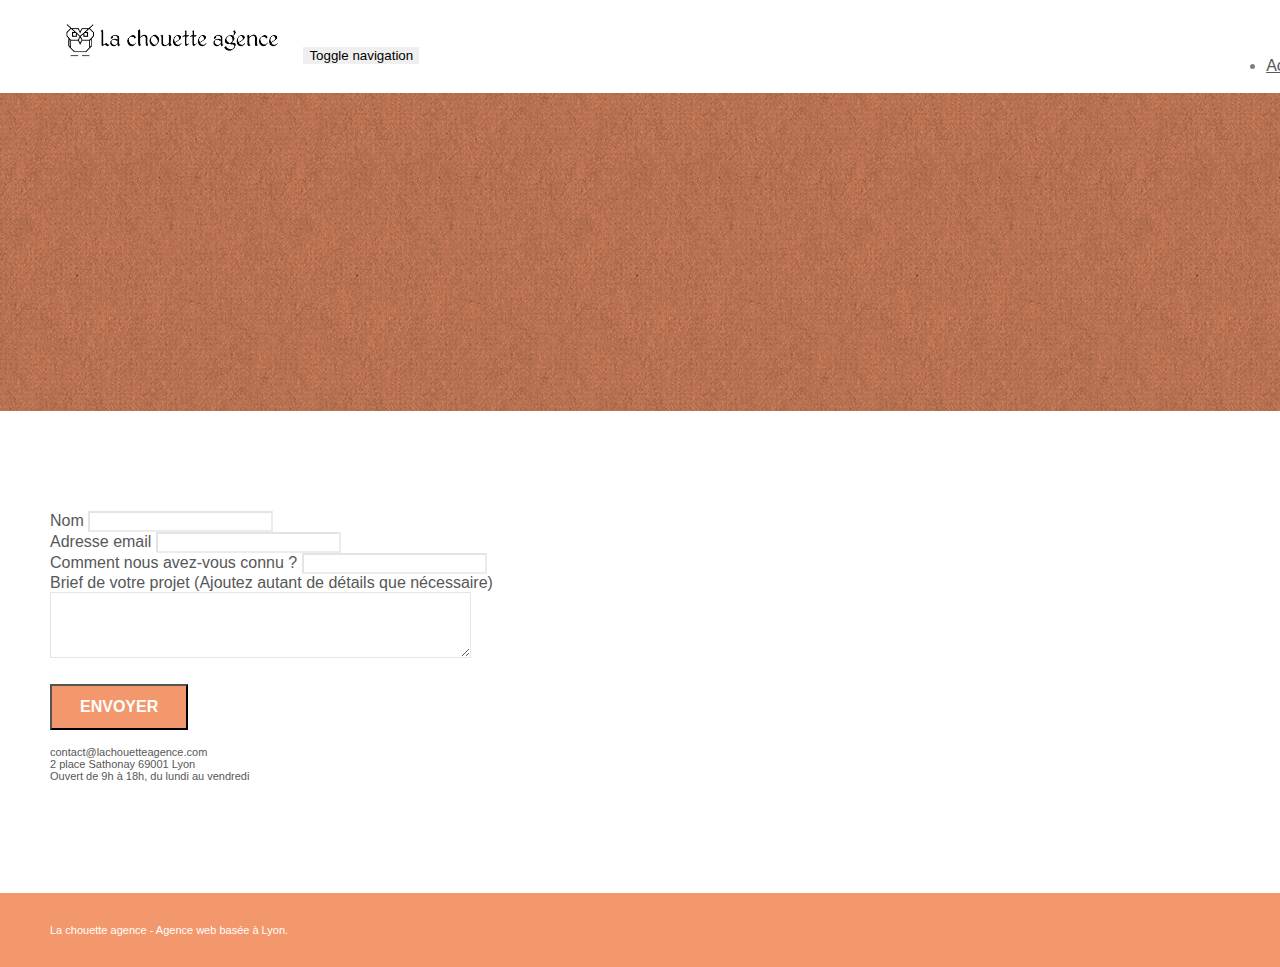
==== page2.html @ cf44f389 "first" ====
<!doctype html>
<html lang="Default">
<head>
    <meta charset="utf-8">
    <meta name="keywords" content="">
    <meta name="description" content="">
    <meta name="viewport" content="width=device-width, initial-scale=1.0, viewport-fit=cover">
    <link rel="shortcut icon" type="image/png" href="favicon.jpg">
    
	<link rel="stylesheet" type="text/css" href="./css/bootstrap.min.css">
	<link rel="stylesheet" type="text/css" href="style.css">
	<link rel="stylesheet" type="text/css" href="./css/font-awesome.min.css">
	<link rel="stylesheet" type="text/css" href="./css/et-line.min.css">
	
    
	<script src="./js/jquery-2.1.0.min.js"></script>
	<script src="./js/bootstrap.min.js"></script>
	<script src="./js/blocs.min.js"></script>
	<script src="./js/jqBootstrapValidation.js"></script>
	<script src="./js/formHandler.js"></script>
    <title>page2</title>

    
<!-- Analytics -->
 
<!-- Analytics END -->
    
</head>
<body>
<!-- Principal conteneur -->
<div class="page-container">
    
<!-- bloc-0 -->
<div class="bloc bgc-white l-bloc " id="bloc-0">
	<div class="container bloc-sm">
		<nav class="navbar row">
			<div class="navbar-header">
				<a class="navbar-brand" href="index.html"><img src="img/la-chouette-agence.png" alt="atlanta web design logo" height="40" /></a>
				<button id="nav-toggle" type="button" class="ui-navbar-toggle navbar-toggle" data-toggle="collapse" data-target=".navbar-1">
					<span class="sr-only">Toggle navigation</span><span class="icon-bar"></span><span class="icon-bar"></span><span class="icon-bar"></span>
				</button>
			</div>
			<div class="collapse navbar-collapse navbar-1 special-dropdown-nav">
				<ul class="site-navigation nav navbar-nav">
					<li>
						<a href="index.html">Accueil</a>
					</li>
					<li>
					</li>
					<li>
						<a href="page2.html">page2 &gt;</a>
					</li>
				</ul>
			</div>
		</nav>
	</div>
</div>
<!-- bloc-0 END -->

<!-- bloc-6 -->
<div class="bloc bg-dots-bg bg-repeat bgc-atomic-tangerine d-bloc bloc-bg-texture texture-paper" id="bloc-6">
	<div class="container bloc-lg">
		<div class="row">
			<div class="col-sm-12">
				<h1 class="text-center hero-bloc-text tc-white">
					Parlons web design !
				</h1>
				<p class="text-center mg-lg tc-white tight-width-whitespace">
					Nous sommes ravis que vous souhaitiez collaborer avec notre agence.<br>
					Parlez-nous de votre projet en complétant le formulaire ci-dessous.
				</p>
			</div>
		</div>
	</div>
</div>
<!-- bloc-6 END -->

<!-- bloc-7 -->
<div class="bloc bgc-white l-bloc" id="bloc-7">
	<div class="container bloc-lg">
		<div class="row">
			<div class="col-sm-6">
				<form id="form_1" novalidate success-msg="Your message has been sent." fail-msg="Sorry it seems that our mail server is not responding, Sorry for the inconvenience!">
					<div class="form-group">
						<label>
							Nom
						</label>
						<input id="name" class="form-control" required />
					</div>
					<div class="form-group">
						<label>
							Adresse email
						</label>
						<input id="email" class="form-control" type="email" required />
					</div>
					<div class="form-group">
						<label>
							Comment nous avez-vous connu ?
						</label>
						<input class="form-control" type="email" required id="input_504" />
					</div>
					<div class="form-group">
						<label>
							Brief de votre projet (Ajoutez autant de détails que nécessaire)<br>
						</label><textarea id="message" class="form-control" rows="4" cols="50" required></textarea>
					</div> 
					<button class="bloc-button btn btn-lg btn-block cta-hero btn-atomic-tangerine" type="submit">
						Envoyer
					</button>
				</form>
			</div>
			<div class="col-sm-6">
				<p>
					contact@lachouetteagence.com<br>2 place Sathonay 69001 Lyon<br>Ouvert de 9h à 18h, du lundi au vendredi<br>
				</p>
			</div>
		</div>
	</div>
</div>
<!-- bloc-7 END -->

<!-- ScrollToTop Button -->
<a class="bloc-button btn btn-d scrollToTop" onclick="scrollToTarget('1')"><span class="fa fa-chevron-up"></span></a>
<!-- ScrollToTop Button END-->


<!-- Footer - bloc-8 -->
<div class="bloc bgc-atomic-tangerine d-bloc" id="bloc-8">
	<div class="container bloc-sm">
		<div class="row">
			<div class="col-sm-12">
				<p class="text-center white">
					La chouette agence - Agence web basée à Lyon.<br>
				</p>
				<div class="row row-no-gutters social">
					<div class="col-sm-3">
						<div class="text-center">
							<a class="social" href="index.html"><span class="fa fa-twitter icon-md"></span></a>
						</div>
					</div>
					<div class="col-sm-3">
						<div class="text-center">
							<a class="social" href="index.html"><span class="fa fa-facebook icon-md"></span></a>
						</div>
					</div>
					<div class="col-sm-3">
						<div class="text-center">
							<a class="social" href="index.html"><span class="fa fa-dribbble icon-md"></span></a>
						</div>
					</div>
					<div class="col-sm-3">
						<div class="text-center">
							<a class="social" href="index.html"><span class="fa fa-instagram icon-md"></span></a>
						</div>
					</div>
				</div>
			</div>
		</div>
	</div>
</div>
<!-- Footer - bloc-8 END -->

</div>
<!-- Principal conteneur END -->
    

</body>
</html>
---- style.css ----
body {
    margin: 0;
    padding: 0;
    background: #FFF;
    overflow-x: hidden;
    -webkit-font-smoothing: antialiased;
    -moz-osx-font-smoothing: grayscale;
}

a,
button {
    transition: all .3s ease-in-out;
    outline: none!important;
}

a:hover {
    text-decoration: none;
    cursor: pointer;
}

#page-loading-blocs-notifaction {
    position: fixed;
    top: 0;
    bottom: 0;
    width: 100%;
    z-index: 100000;
    background: #FFFFFF url("img/pageload-spinner.gif") no-repeat center center;
}

.bloc {
    width: 100%;
    clear: both;
    background: 50% 50% no-repeat;
    padding: 0 50px;
    -webkit-background-size: cover;
    -moz-background-size: cover;
    -o-background-size: cover;
    background-size: cover;
    position: relative;
}

.bloc .container {
    padding-left: 0;
    padding-right: 0;
}

.bloc-lg {
    padding: 100px 50px;
}

.bloc-md {
    padding: 50px;
}

.bloc-sm {
    padding: 20px 50px;
}

.bg-center,
.bg-l-edge,
.bg-r-edge,
.bg-t-edge,
.bg-b-edge,
.bg-tl-edge,
.bg-bl-edge,
.bg-tr-edge,
.bg-br-edge,
.bg-repeat {
    -webkit-background-size: auto!important;
    -moz-background-size: auto!important;
    -o-background-size: auto!important;
    background-size: auto!important;
}

.bg-repeat {
    background: repeat;
}

.bg-t-edge {
    background: top no-repeat;
}

.bloc-bg-texture::before {
    content: "";
    background-size: 2px 2px;
    position: absolute;
    top: 0;
    bottom: 0;
    left: 0;
    right: 0;
}

.texture-paper::before {
    background: url("img/texture-paper.png");
    background-size: 280px 280px;
}

.b-parallax {
    background-attachment: fixed;
}

.d-bloc {
    color: rgba(255, 255, 255, .7);
}

.d-bloc button:hover {
    color: rgba(255, 255, 255, .9);
}

.d-bloc .icon-round,
.d-bloc .icon-square,
.d-bloc .icon-rounded,
.d-bloc .icon-semi-rounded-a,
.d-bloc .icon-semi-rounded-b {
    border-color: rgba(255, 255, 255, .9);
}

.d-bloc .divider-h span {
    border-color: rgba(255, 255, 255, .2);
}

.d-bloc .a-btn,
.d-bloc .navbar a,
.d-bloc .navbar-brand,
.d-bloc a .icon-sm,
.d-bloc a .icon-md,
.d-bloc a .icon-lg,
.d-bloc a .icon-xl,
.d-bloc h1 a,
.d-bloc h2 a,
.d-bloc h3 a,
.d-bloc h4 a,
.d-bloc h5 a,
.d-bloc h6 a,
.d-bloc p a {
    color: rgba(255, 255, 255, .6);
}

.d-bloc .a-btn:hover,
.d-bloc .navbar a:hover,
.d-bloc .navbar-brand:hover,
.d-bloc a:hover .icon-sm,
.d-bloc a:hover .icon-md,
.d-bloc a:hover .icon-lg,
.d-bloc a:hover .icon-xl,
.d-bloc h1 a:hover,
.d-bloc h2 a:hover,
.d-bloc h3 a:hover,
.d-bloc h4 a:hover,
.d-bloc h5 a:hover,
.d-bloc h6 a:hover,
.d-bloc p a:hover {
    color: rgba(255, 255, 255, 1);
}

.d-bloc .navbar-toggle .icon-bar {
    background: rgba(255, 255, 255, 1);
}

.d-bloc .btn-wire,
.d-bloc .btn-wire:hover {
    color: rgba(255, 255, 255, 1);
    border-color: rgba(255, 255, 255, 1);
}

.d-bloc .panel {
    color: rgba(0, 0, 0, .5);
}

.d-bloc .panel button:hover {
    color: rgba(0, 0, 0, .7);
}

.d-bloc .panel icon {
    border-color: rgba(0, 0, 0, .7);
}

.d-bloc .panel .divider-h span {
    border-color: rgba(0, 0, 0, .1);
}

.d-bloc .panel .a-btn {
    color: rgba(0, 0, 0, .6);
}

.d-bloc .panel .a-btn:hover {
    color: rgba(0, 0, 0, 1);
}

.d-bloc .panel .btn-wire,
.d-bloc .panel .btn-wire:hover {
    color: rgba(0, 0, 0, .7);
    border-color: rgba(0, 0, 0, .3);
}

.d-bloc .panel,
.l-bloc {
    color: rgba(0, 0, 0, .5);
}

.d-bloc .panel button:hover,
.l-bloc button:hover {
    color: rgba(0, 0, 0, .7);
}

.l-bloc .icon-round,
.l-bloc .icon-square,
.l-bloc .icon-rounded,
.l-bloc .icon-semi-rounded-a,
.l-bloc .icon-semi-rounded-b {
    border-color: rgba(0, 0, 0, .7);
}

.d-bloc .panel .divider-h span,
.l-bloc .divider-h span {
    border-color: rgba(0, 0, 0, .1);
}

.d-bloc .panel .a-btn,
.l-bloc .a-btn,
.l-bloc .navbar a,
.l-bloc .navbar-brand,
.l-bloc a .icon-sm,
.l-bloc a .icon-md,
.l-bloc a .icon-lg,
.l-bloc a .icon-xl,
.l-bloc h1 a,
.l-bloc h2 a,
.l-bloc h3 a,
.l-bloc h4 a,
.l-bloc h5 a,
.l-bloc h6 a,
.l-bloc p a {
    color: rgba(0, 0, 0, .6);
}

.d-bloc .panel .a-btn:hover,
.l-bloc .a-btn:hover,
.l-bloc .navbar a:hover,
.l-bloc .navbar-brand:hover,
.l-bloc a:hover .icon-sm,
.l-bloc a:hover .icon-md,
.l-bloc a:hover .icon-lg,
.l-bloc a:hover .icon-xl,
.l-bloc h1 a:hover,
.l-bloc h2 a:hover,
.l-bloc h3 a:hover,
.l-bloc h4 a:hover,
.l-bloc h5 a:hover,
.l-bloc h6 a:hover,
.l-bloc p a:hover {
    color: rgba(0, 0, 0, 1);
}

.l-bloc .navbar-toggle .icon-bar {
    color: rgba(0, 0, 0, .6);
}

.d-bloc .panel .btn-wire,
.d-bloc .panel .btn-wire:hover,
.l-bloc .btn-wire,
.l-bloc .btn-wire:hover {
    color: rgba(0, 0, 0, .7);
    border-color: rgba(0, 0, 0, .3);
}

.voffset {
    margin-top: 30px;
}

.voffset-lg {
    margin-top: 80px;
}

.row-no-gutters {
    margin-right: 0;
    margin-left: 0;
}

.row.row-no-gutters > [class^="col-"],
.row.row-no-gutters > [class*=" col-"] {
    padding-right: 0;
    padding-left: 0;
}

#bloc-1-hero h1 {
    font-size: 32px;
}

.navbar {
    margin-bottom: 0;
    z-index: 1;
}

.navbar-brand {
    height: auto;
    padding: 3px 15px;
    font-size: 25px;
    font-weight: normal;
    font-weight: 600;
    line-height: 44px;
}

.navbar-brand img {
    max-height: 200px;
    margin: 0 5px 0 0;
    display: inline;
}

.navbar-brand img[src$=svg] {
    min-width: 100px;
}

.nav-center .navbar-brand img {
    margin: 0;
}

.navbar .nav {
    padding-top: 2px;
    margin-right: -16px;
    float: right;
    z-index: 1;
}

.nav > li {
    float: left;
    margin-top: 4px;
    font-size: 16px;
}

.navbar-nav .open .dropdown-menu > li > a {
    text-align: inherit;
}

.nav > li a:hover,
.nav > li a:focus {
    background: transparent;
}

.navbar-toggle {
    margin: 10px 10px 0 0;
    border: 0px;
}

.navbar-toggle:hover {
    background: transparent!important;
}

.navbar-toggle .icon-bar {
    background-color: rgba(0, 0, 0, .5);
    width: 26px;
}

.nav-invert .navbar .nav {
    float: left;
}

.nav-invert .navbar-header,
.nav-invert .navbar-brand {
    float: right;
    position: relative;
    z-index: 2;
}

@media (min-width: 768px) {
    .site-navigation {
        position: absolute;
        top: 50%;
        right: 20px;
        transform: translate(0, -50%);
        -webkit-transform: translateY(-50%);
    }
    .nav > li .dropdown-menu a,
    .nav > li .dropdown-menu a:hover {
        color: #484848;
    }
    .nav-invert .site-navigation {
        left: 0;
        right: 0;
    }
    .nav-center {
        text-align: center;
    }
    .nav-center .navbar-header {
        width: 100%;
    }
    .nav-center .navbar-header,
    .nav-center .navbar-brand,
    .nav-center .nav > li {
        float: none;
        display: inline-block;
    }
    .nav-center .site-navigation {
        position: relative;
        width: 100%;
        right: 0;
        margin-right: 0px;
        margin-top: 20px;
    }
    .nav-center.mini-nav .navbar-toggle {
        float: none;
        margin: 10px auto 0;
    }
}

.nav > li > .dropdown a {
    background: none!important;
    display: block;
    padding: 14px 15px;
}

nav .caret {
    margin: 0 5px;
}

.dropdown-menu .dropdown-menu {
    top: -8px;
    left: 100%;
}

.dropdown-menu .dropmenu-flow-right {
    top: 100%;
    left: 0;
    margin-left: -1px;
    border-top-left-radius: 0;
    border-top-right-radius: 0;
}

.dropdown-menu .dropdown span {
    border: 4px solid black;
    border-top-color: transparent;
    border-right-color: transparent;
    border-bottom-color: transparent;
    margin: 6px -5px 0 0!important;
    float: right;
}

.mg-md {
    margin-top: 10px;
    margin-bottom: 20px;
}

.mg-lg {
    margin-top: 10px;
    margin-bottom: 40px;
}

.btn {
    margin: 0 5px 5px 0;
}

.btn.pull-right {
    margin: 0 0 5px 5px;
}

.btn-d,
.btn-d:hover,
.btn-d:focus {
    color: #FFF;
    background: rgba(0, 0, 0, .3);
}

button {
    outline: none!important;
}

.btn-rd {
    border-radius: 40px;
}

.btn-clean {
    border: 1px solid rgba(0, 0, 0, .08);
    border-bottom-color: rgba(0, 0, 0, .1);
    text-shadow: 0 1px 0 rgba(0, 0, 1, .1);
    box-shadow: 0 1px 3px rgba(0, 0, 1, .25), inset 0 1px 0 0 rgba(255, 255, 255, .15);
}

.icon-md {
    font-size: 30px!important;
}

.icon-lg {
    font-size: 60px!important;
}

.sm-shadow {
    text-shadow: 0 1px 2px rgba(0, 0, 0, .3);
}

.panel-sq,
.panel-sq .panel-heading,
.panel-sq .panel-footer {
    border-radius: 0;
}

.panel-rd {
    border-radius: 30px;
}

.panel-rd .panel-heading {
    border-radius: 29px 29px 0 0;
}

.panel-rd .panel-footer {
    border-radius: 0 0 29px 29px;
}

.form-control {
    border-color: rgba(0, 0, 0, .1);
    box-shadow: none;
}

.scrollToTop {
    width: 40px;
    height: 40px;
    position: fixed;
    bottom: 20px;
    right: 20px;
    opacity: 0;
    z-index: 500;
    transition: all .3s ease-in-out;
}

.scrollToTop span {
    margin-top: 6px;
}

.showScrollTop {
    font-size: 14px;
    opacity: 1;
}

a[data-lightbox] {
    position: relative;
    display: block;
    text-align: center;
}

a[data-lightbox]:hover::before {
    content: "+";
    font-family: "HelveticaNeue-Light", "Helvetica Neue Light", "Helvetica Neue", Helvetica, Arial;
    font-size: 32px;
    width: 50px;
    height: 50px;
    margin-left: -25px;
    border-radius: 50%;
    background: rgba(0, 0, 0, .6);
    color: #FFF;
    font-weight: 100;
    z-index: 1;
    position: absolute;
    top: 50%;
    transform: translateY(-50%);
    -webkit-transform: translateY(-50%);
}

a[data-lightbox]:hover img {
    opacity: 0.6;
    -webkit-animation-fill-mode: none;
    animation-fill-mode: none;
}

#lightbox-modal {
    display: flex;
    align-items: center;
}

#lightbox-modal .modal-dialog {
    width: 90%;
    max-width: 900px;
    margin: 0 auto 0;
}

#lightbox-modal .modal-dialog img {
    max-height: 90vh;
    margin: 0 auto;
}

.lightbox-caption {
    padding: 20px;
    color: #FFF;
    background: rgba(0, 0, 0, .5);
    position: absolute;
    left: 15px;
    right: 15px;
    bottom: 5px;
}

.close-lightbox {
    color: #FFF;
    font-size: 30px;
    position: absolute;
    top: 20px;
    right: 20px;
    z-index: 20;
    background: rgba(0, 0, 0, .5);
    border: none;
    line-height: 30px;
    padding: 0 9px 5px;
    opacity: 0.3;
}

.close-lightbox:hover,
.next-lightbox:hover,
.prev-lightbox:hover {
    opacity: 1.0;
    color: #FFF;
}

.next-lightbox,
.prev-lightbox {
    font-size: 20px;
    color: rgba(255, 255, 255, .9);
    background: rgba(0, 0, 0, .5);
    transition: all .2s ease-in-out;
    position: absolute;
    top: 45%;
    z-index: 1;
    opacity: 0.4;
}

.next-lightbox {
    padding: 6px 8px 1px 13px;
    right: 25px;
}

.prev-lightbox {
    padding: 6px 13px 1px 10px;
    left: 25px;
}

.snapshot-lb .modal-body {
    padding-bottom: 45px;
}

.snapshot-lb .lightbox-caption {
    padding: 0;
    color: rgba(0, 0, 0, .5);
    background: none;
}

h1,
h2,
h3,
h4,
h5,
h6,
p,
label,
.btn,
a {
    font-family: "helvetica";
    font-weight: 400;
    color: #575757!important;
}

.container {
    max-width: 1000px;
}

.hero-bloc-text {
    font-size: 38px;
}

.hero-bloc-text-sub {
    font-size: 36px;
}

.statement-bloc-text {
    line-height: 26px;
    font-style: italic;
    font-size: 20px;
    text-align: center;
    font-weight: lighter;
    max-width: 520px;
    margin: auto auto auto auto;
}

p {
    font-size: 11px;
}

.tight-width-whitespace {
    max-width: 600px;
    margin: auto auto auto auto;
}

.h1 {
    font-size: 20px;
    font-family: "Open Sans";
}

.cta-hero {
    margin-top: 22px;
    color: #FFFFFF!important;
    text-transform: uppercase;
    padding: 12px 28px 12px 28px;
    font-size: 16px;
    font-weight: 700;
}

.social {
    max-width: 400px;
    margin: auto auto auto auto;
}

h2 {
    font-size: 22px;
    line-height: 1.4em;
}

h3 {
    font-size: 15px;
    text-transform: uppercase;
    font-weight: 700;
    color: #333333!important;
}

.med-width-whitespace {
    max-width: 800px;
    margin: auto auto auto auto;
    box-shadow: 0px 0px 0px #000000;
}

h1 {
    color: #333333!important;
}

h4 {
    color: #333333!important;
}

.icons {
    margin-bottom: 14px;
    margin-top: 24px;
}

.white {
    color: #FFFFFF!important;
}

.portfolio-thumb {
    margin-bottom: 24px;
}

.portfolio-row {
    margin-bottom: 44px;
    margin-top: 50px;
}

.avatar {
    box-shadow: 0px 4px 9px rgba(0, 0, 0, 0.3);
}

.black-background {
    background-color: rgba(165, 147, 99, 0.7);
    padding: 40px 40px 40px 40px;
}

.bold-link {
    font-weight: 900;
    text-decoration: underline!important;
}

.bgc-white {
    background-color: #FFFFFF;
}

.bgc-dark-slate-blue {
    background-color: #364577;
}

.bgc-atomic-tangerine {
    background-color: #F3976C;
}

.tc-white {
    color: #F3976C!important;
}

.btn-atomic-tangerine {
    background: #F3976C;
    color: #FFFFFF!important;
}

.btn-atomic-tangerine:hover {
    background: #c27956!important;
    color: #FFFFFF!important;
}

.ltc-white {
    color: #FFFFFF!important;
}

.ltc-white:hover {
    color: #cccccc!important;
}

.ltc-atomic-tangerine {
    color: #F3976C!important;
}

.ltc-atomic-tangerine:hover {
    color: #c27956!important;
}

.icon-dark-slate-blue {
    color: #364577!important;
    border-color: #364577!important;
}

.bg-dots-bg {
    background-image: url("img/dots-bg.png");
}

.bg-lines-h2-bg {
    background-image: url("img/lines-h2-bg.png");
}

.bg-banniere {
    background-image: url("img/la-chouette-agence-banniere.jpg");
}

.bg-presentation {
    background-image: url("img/image-de-presentation.bmp");
}

@media (max-width: 1024px) {
    .bloc {
        padding-left: 20px;
        padding-right: 20px;
    }
    .bloc.full-width-bloc,
    .bloc-tile-2.full-width-bloc .container,
    .bloc-tile-3.full-width-bloc .container,
    .bloc-tile-4.full-width-bloc .container {
        padding-left: 0;
        padding-right: 0;
    }
}

@media (max-width: 992px) and (min-width: 768px) {
    .navbar .nav {
        max-width: 80%
    }
    .nav-center.navbar .nav {
        max-width: 100%
    }
}

@media only screen and (min-device-width: 768px) and (max-device-width: 1024px) and (orientation: landscape) {
    .b-parallax {
        background-attachment: scroll;
    }
}

@media only screen and (min-device-width: 1024px) and (max-device-width: 1366px) and (-webkit-min-device-pixel-ratio: 1.5) {
    .b-parallax {
        background-attachment: scroll;
    }
}

@media (max-width: 991px) {
    .container {
        width: 100%;
    }
    .b-parallax {
        background-attachment: scroll;
    }
    .page-container,
    #hero-bloc {
        overflow-x: hidden;
        position: relative;
    }
    .bloc {
        padding-left: constant(safe-area-inset-left);
        padding-right: constant(safe-area-inset-right);
    }
    .bloc-group,
    .bloc-group .bloc {
        display: block;
        width: 100%;
    }
    .bloc-fill-screen .fill-bloc-top-edge,
    .bloc-fill-screen .fill-bloc-bottom-edge {
        padding: 0 20px;
        padding-left: constant(safe-area-inset-left);
        padding-right: constant(safe-area-inset-right);
    }
}

@media (max-width: 767px) {
    .page-container {
        overflow-x: hidden;
        position: relative;
    }
    h1,
    h2,
    h3,
    h4,
    h5,
    h6,
    p,
    #disqus_thread {
        padding-left: 10px!important;
        padding-right: 10px!important;
    }
    .b-parallax {
        background-attachment: scroll;
    }
    .navbar .nav {
        padding-top: 0;
        border-top: 1px solid rgba(0, 0, 0, .2);
        float: none!important;
    }
    .navbar.row {
        margin-left: 0;
        margin-right: 0;
    }
    .site-navigation {
        position: inherit;
        transform: none;
        -webkit-transform: none;
        -ms-transform: none;
    }
    .nav > li {
        margin-top: 0;
        border-bottom: 1px solid rgba(0, 0, 0, .1);
        background: rgba(0, 0, 0, .05);
        text-align: left;
        padding-left: 15px;
        width: 100%;
    }
    .nav > li:hover {
        background: rgba(0, 0, 0, .08);
    }
    .dropdown .dropdown a .caret {
        float: none;
        margin: 5px 0 0 10px!important;
        border: 4px solid black;
        border-bottom-color: transparent;
        border-right-color: transparent;
        border-left-color: transparent;
    }
    #hero-bloc .navbar .nav {
        background: rgba(0, 0, 0, .8);
    }
    #hero-bloc .navbar .nav a {
        color: rgba(255, 255, 255, .6);
    }
    .hero {
        padding: 50px 0;
    }
    .hero-nav {
        left: -1px;
        right: -1px;
    }
    .navbar-collapse {
        padding: 0;
        overflow-x: hidden;
        -webkit-box-shadow: none;
        box-shadow: none;
    }
    .navbar-brand img {
        max-height: 40px;
        width: auto;
    }
    .nav-invert .navbar-header {
        float: none;
        width: 100%;
    }
    .nav-invert .navbar-toggle {
        float: left;
        margin-left: 10px;
    }
    .bloc {
        padding-left: 0;
        padding-right: 0;
    }
    .bloc-xxl,
    .bloc-xl,
    .bloc-lg {
        padding: 40px 0;
    }
    .bloc-sm,
    .bloc-md {
        padding-left: 0;
        padding-right: 0;
    }
    .bloc-tile-2 .container,
    .bloc-tile-3 .container,
    .bloc-tile-4 .container,
    .bloc-fill-screen .fill-bloc-top-edge,
    .bloc-fill-screen .fill-bloc-bottom-edge {
        padding-left: 0;
        padding-right: 0;
    }
    .a-block {
        padding: 0 10px;
    }
    .btn-dwn {
        display: none;
    }
    .voffset {
        margin-top: 5px;
    }
    .voffset-md {
        margin-top: 20px;
    }
    .voffset-lg {
        margin-top: 30px;
    }
    form {
        padding: 5px;
    }
    .close-lightbox {
        display: inline-block;
    }
    .blocsapp-device-iphone5 {
        background-size: 216px 425px;
        padding-top: 60px;
        width: 216px;
        height: 425px;
    }
    .blocsapp-device-iphone5 img {
        width: 180px;
        height: 320px;
    }
}

@media (max-width: 400px) {
    .bloc {
        padding-left: 0;
        padding-right: 0;
    }
}

@media (max-width: 767px) {
    .bloc-mob-center-text {
        text-align: center;
    }
}
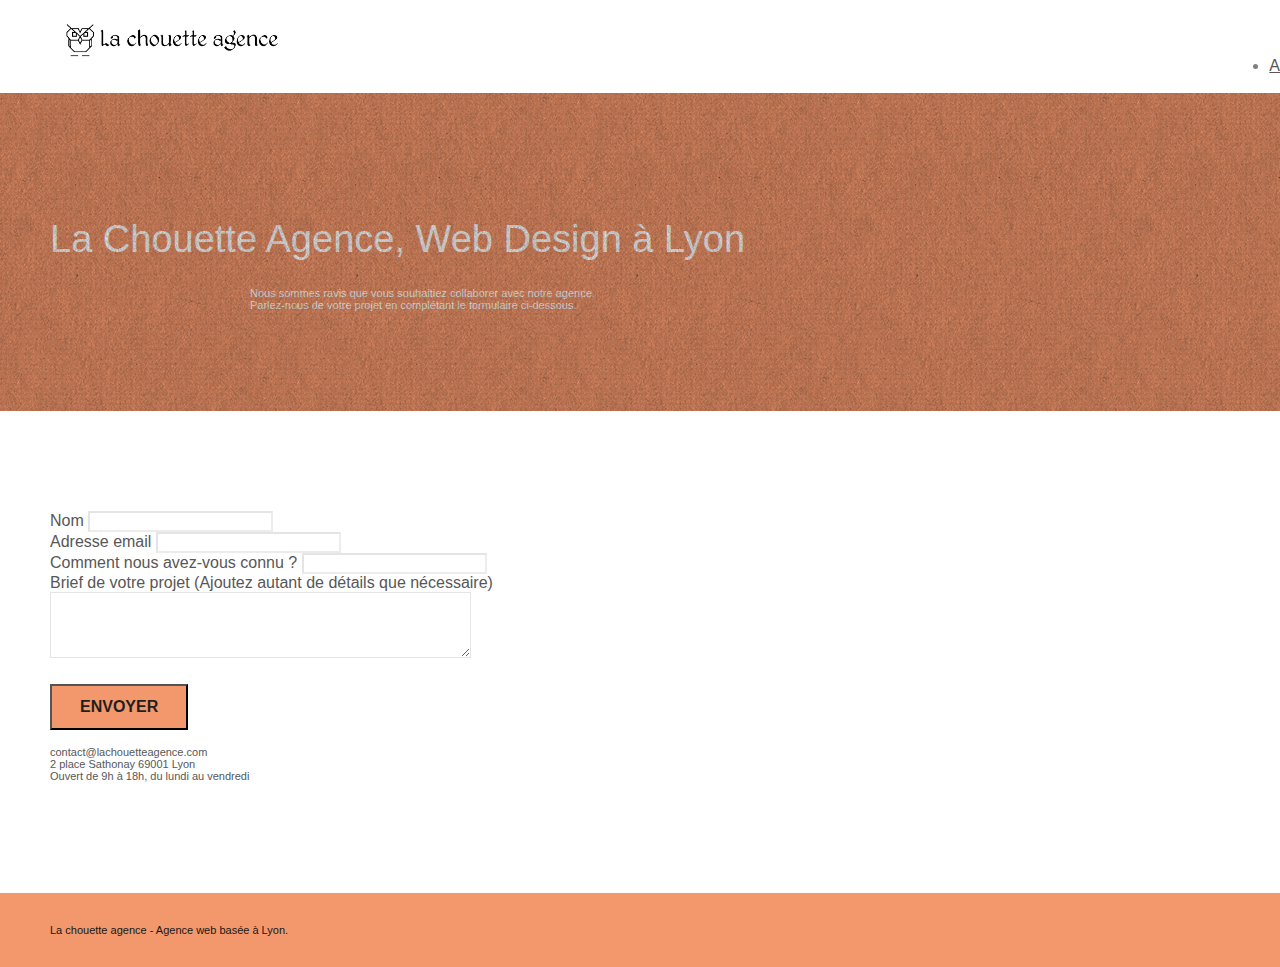
==== commit 305dd7e6: "modification SEO" ====
--- a/page2.html
+++ b/page2.html
@@ -3,8 +3,13 @@
 <head>
     <meta charset="utf-8">
     <meta name="keywords" content="">
-    <meta name="description" content="">
+    <meta name="description" content="L'agence de web design numéro 1 de Lyon, proche des entreprises locales et reconnue 
+	  pour son professionalisme. Web design, stratégie marketing et identité visuelle, relooking ou création de site
+	  internet, illustration, SEO, quelque soit votre projet, La Chouette Agence a une solution pour vous !"/>
     <meta name="viewport" content="width=device-width, initial-scale=1.0, viewport-fit=cover">
+	<meta name="robots" content="index, follow"/>
+
+
     <link rel="shortcut icon" type="image/png" href="favicon.jpg">
     
 	<link rel="stylesheet" type="text/css" href="./css/bootstrap.min.css">
@@ -18,7 +23,7 @@
 	<script src="./js/blocs.min.js"></script>
 	<script src="./js/jqBootstrapValidation.js"></script>
 	<script src="./js/formHandler.js"></script>
-    <title>page2</title>
+    <title>Contact</title>
 
     
 <!-- Analytics -->
@@ -36,9 +41,7 @@
 		<nav class="navbar row">
 			<div class="navbar-header">
 				<a class="navbar-brand" href="index.html"><img src="img/la-chouette-agence.png" alt="atlanta web design logo" height="40" /></a>
-				<button id="nav-toggle" type="button" class="ui-navbar-toggle navbar-toggle" data-toggle="collapse" data-target=".navbar-1">
-					<span class="sr-only">Toggle navigation</span><span class="icon-bar"></span><span class="icon-bar"></span><span class="icon-bar"></span>
-				</button>
+				
 			</div>
 			<div class="collapse navbar-collapse navbar-1 special-dropdown-nav">
 				<ul class="site-navigation nav navbar-nav">
@@ -46,9 +49,7 @@
 						<a href="index.html">Accueil</a>
 					</li>
 					<li>
-					</li>
-					<li>
-						<a href="page2.html">page2 &gt;</a>
+						<a href="page2.html">Contact</a>
 					</li>
 				</ul>
 			</div>
@@ -63,7 +64,7 @@
 		<div class="row">
 			<div class="col-sm-12">
 				<h1 class="text-center hero-bloc-text tc-white">
-					Parlons web design !
+					La Chouette Agence, Web Design à Lyon
 				</h1>
 				<p class="text-center mg-lg tc-white tight-width-whitespace">
 					Nous sommes ravis que vous souhaitiez collaborer avec notre agence.<br>
@@ -102,7 +103,8 @@
 					<div class="form-group">
 						<label>
 							Brief de votre projet (Ajoutez autant de détails que nécessaire)<br>
-						</label><textarea id="message" class="form-control" rows="4" cols="50" required></textarea>
+						</label>
+						<textarea id="message" class="form-control" rows="4" cols="50" required></textarea>
 					</div> 
 					<button class="bloc-button btn btn-lg btn-block cta-hero btn-atomic-tangerine" type="submit">
 						Envoyer
--- a/style.css
+++ b/style.css
@@ -5,6 +5,18 @@
     overflow-x: hidden;
     -webkit-font-smoothing: antialiased;
     -moz-osx-font-smoothing: grayscale;
+}
+
+.text-center p {
+    font-size: 24px;
+}
+
+a:focus {
+    border: 4px outset black;
+}
+
+button:focus {
+    border: 4px outset black;
 }
 
 a,
@@ -133,7 +145,7 @@
 .d-bloc h5 a,
 .d-bloc h6 a,
 .d-bloc p a {
-    color: rgba(255, 255, 255, .6);
+    color: rgba(0, 0, 0, 0.6);
 }
 
 .d-bloc .a-btn:hover,
@@ -736,7 +748,7 @@
 }
 
 .white {
-    color: #FFFFFF!important;
+    color: #171717!important;
 }
 
 .portfolio-thumb {
@@ -775,17 +787,17 @@
 }
 
 .tc-white {
-    color: #F3976C!important;
+    color: #FFFFFF!important;
 }
 
 .btn-atomic-tangerine {
     background: #F3976C;
-    color: #FFFFFF!important;
+    color: #1F1F1F!important;
 }
 
 .btn-atomic-tangerine:hover {
     background: #c27956!important;
-    color: #FFFFFF!important;
+    color: #1F1F1F!important;
 }
 
 .ltc-white {
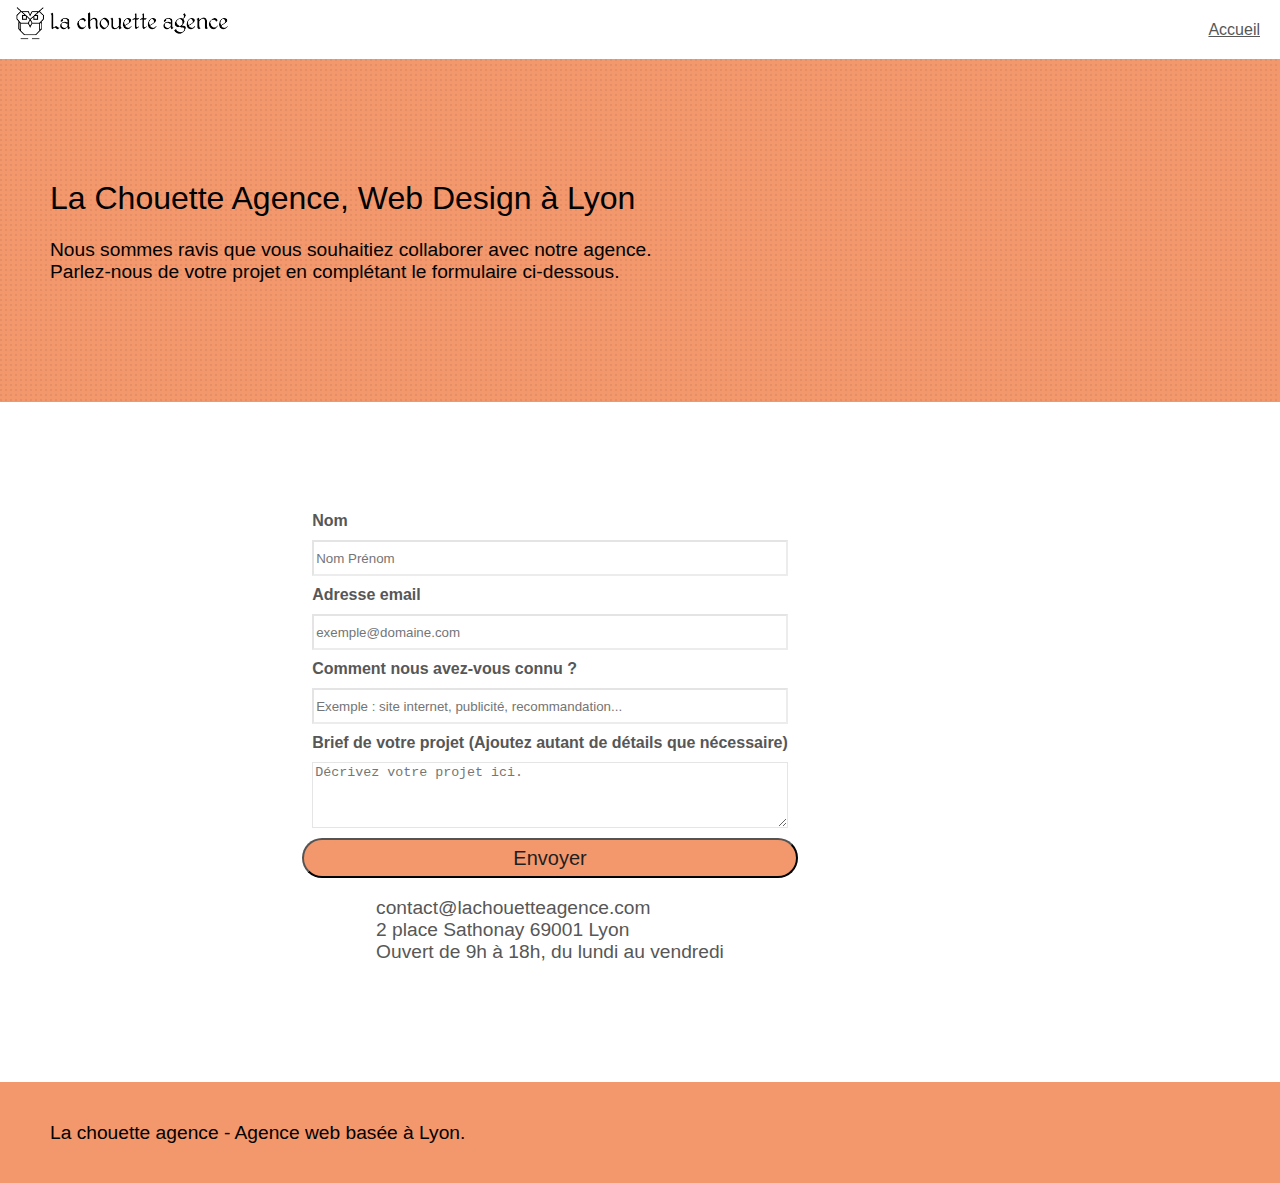
==== commit fef24d04: "modif accessibilité" ====
--- a/page2.html
+++ b/page2.html
@@ -1,5 +1,5 @@
 <!doctype html>
-<html lang="Default">
+<html lang="fr">
 <head>
     <meta charset="utf-8">
     <meta name="keywords" content="">
@@ -36,26 +36,13 @@
 <div class="page-container">
     
 <!-- bloc-0 -->
-<div class="bloc bgc-white l-bloc " id="bloc-0">
-	<div class="container bloc-sm">
-		<nav class="navbar row">
-			<div class="navbar-header">
+<header>
+		<nav class="header">
 				<a class="navbar-brand" href="index.html"><img src="img/la-chouette-agence.png" alt="atlanta web design logo" height="40" /></a>
-				
-			</div>
-			<div class="collapse navbar-collapse navbar-1 special-dropdown-nav">
-				<ul class="site-navigation nav navbar-nav">
-					<li>
-						<a href="index.html">Accueil</a>
-					</li>
-					<li>
-						<a href="page2.html">Contact</a>
-					</li>
-				</ul>
-			</div>
+				<a href="index.html" class="home">Accueil</a>
 		</nav>
-	</div>
-</div>
+
+</header>
 <!-- bloc-0 END -->
 
 <!-- bloc-6 -->
@@ -63,10 +50,10 @@
 	<div class="container bloc-lg">
 		<div class="row">
 			<div class="col-sm-12">
-				<h1 class="text-center hero-bloc-text tc-white">
+				<h1 class="black">
 					La Chouette Agence, Web Design à Lyon
 				</h1>
-				<p class="text-center mg-lg tc-white tight-width-whitespace">
+				<p class="black">
 					Nous sommes ravis que vous souhaitiez collaborer avec notre agence.<br>
 					Parlez-nous de votre projet en complétant le formulaire ci-dessous.
 				</p>
@@ -79,34 +66,34 @@
 <!-- bloc-7 -->
 <div class="bloc bgc-white l-bloc" id="bloc-7">
 	<div class="container bloc-lg">
-		<div class="row">
+		<div class="form">
 			<div class="col-sm-6">
-				<form id="form_1" novalidate success-msg="Your message has been sent." fail-msg="Sorry it seems that our mail server is not responding, Sorry for the inconvenience!">
+				<form id="form_1">
 					<div class="form-group">
-						<label>
+						<label for="name">
 							Nom
 						</label>
-						<input id="name" class="form-control" required />
+						<input id="name" class="form-control" required placeholder="Nom Prénom" />
 					</div>
 					<div class="form-group">
-						<label>
+						<label for="email">
 							Adresse email
 						</label>
-						<input id="email" class="form-control" type="email" required />
+						<input id="email" class="form-control" type="email" required placeholder="exemple@domaine.com"/>
 					</div>
 					<div class="form-group">
-						<label>
+						<label for="input_504">
 							Comment nous avez-vous connu ?
 						</label>
-						<input class="form-control" type="email" required id="input_504" />
+						<input class="form-control" type="email" required id="input_504" placeholder="Exemple : site internet, publicité, recommandation..."/>
 					</div>
 					<div class="form-group">
-						<label>
+						<label for="message">
 							Brief de votre projet (Ajoutez autant de détails que nécessaire)<br>
 						</label>
-						<textarea id="message" class="form-control" rows="4" cols="50" required></textarea>
+						<textarea id="message" class="form-control" rows="4" cols="50" required placeholder="Décrivez votre projet ici."></textarea>
 					</div> 
-					<button class="bloc-button btn btn-lg btn-block cta-hero btn-atomic-tangerine" type="submit">
+					<button class="btn_form btn-atomic-tangerine" type="submit">
 						Envoyer
 					</button>
 				</form>
@@ -129,42 +116,20 @@
 <!-- Footer - bloc-8 -->
 <div class="bloc bgc-atomic-tangerine d-bloc" id="bloc-8">
 	<div class="container bloc-sm">
-		<div class="row">
-			<div class="col-sm-12">
-				<p class="text-center white">
-					La chouette agence - Agence web basée à Lyon.<br>
-				</p>
-				<div class="row row-no-gutters social">
-					<div class="col-sm-3">
-						<div class="text-center">
-							<a class="social" href="index.html"><span class="fa fa-twitter icon-md"></span></a>
-						</div>
-					</div>
-					<div class="col-sm-3">
-						<div class="text-center">
-							<a class="social" href="index.html"><span class="fa fa-facebook icon-md"></span></a>
-						</div>
-					</div>
-					<div class="col-sm-3">
-						<div class="text-center">
-							<a class="social" href="index.html"><span class="fa fa-dribbble icon-md"></span></a>
-						</div>
-					</div>
-					<div class="col-sm-3">
-						<div class="text-center">
-							<a class="social" href="index.html"><span class="fa fa-instagram icon-md"></span></a>
-						</div>
-					</div>
-				</div>
-			</div>
+	  <div class="row">
+		<div class="col-sm-12">
+		  <p class="text-center black">
+			La chouette agence - Agence web basée à Lyon.<br />
+		  </p>
+		   
 		</div>
 	</div>
+</div>
 </div>
 <!-- Footer - bloc-8 END -->
 
 </div>
 <!-- Principal conteneur END -->
     
-
 </body>
 </html>
--- a/style.css
+++ b/style.css
@@ -1,14 +1,14 @@
 body {
     margin: 0;
     padding: 0;
-    background: #FFF;
+    background: black;
     overflow-x: hidden;
     -webkit-font-smoothing: antialiased;
     -moz-osx-font-smoothing: grayscale;
 }
 
 .text-center p {
-    font-size: 24px;
+    font-size: 1.5em;
 }
 
 a:focus {
@@ -102,10 +102,7 @@
     right: 0;
 }
 
-.texture-paper::before {
-    background: url("img/texture-paper.png");
-    background-size: 280px 280px;
-}
+
 
 .b-parallax {
     background-attachment: fixed;
@@ -295,8 +292,10 @@
     padding-left: 0;
 }
 
+
+
 #bloc-1-hero h1 {
-    font-size: 32px;
+    font-size: 2em;
 }
 
 .navbar {
@@ -329,7 +328,7 @@
 
 .navbar .nav {
     padding-top: 2px;
-    margin-right: -16px;
+    margin-right: 50px;
     float: right;
     z-index: 1;
 }
@@ -425,6 +424,21 @@
     margin: 0 5px;
 }
 
+header {
+    background-color: white;
+}
+
+.header {
+    display: inline-flex;
+    align-items: center;
+    justify-content: space-between;
+    width: 100%;
+}
+
+.home {
+    margin-right: 20px;
+}
+
 .dropdown-menu .dropdown-menu {
     top: -8px;
     left: 100%;
@@ -487,6 +501,13 @@
     box-shadow: 0 1px 3px rgba(0, 0, 1, .25), inset 0 1px 0 0 rgba(255, 255, 255, .15);
 }
 
+.btn_form {
+    width: 100%;
+    height: 40px;
+    border-radius: 20px;
+    font-size: 20px;
+}
+
 .icon-md {
     font-size: 30px!important;
 }
@@ -520,6 +541,29 @@
 .form-control {
     border-color: rgba(0, 0, 0, .1);
     box-shadow: none;
+}
+
+.form {
+    display: flex;
+    flex-direction: column;
+    justify-content: center;
+    align-items: center;
+}
+
+.form-group {
+    display: flex;
+    flex-direction: column;
+    margin: 10px;
+}
+
+.form-group label {
+    padding-bottom: 10px;
+    font-weight: bold;
+}
+
+.form-group input {
+    width: auto;
+    height: 30px;
 }
 
 .scrollToTop {
@@ -689,7 +733,7 @@
 }
 
 p {
-    font-size: 11px;
+    font-size: 1.2em;
 }
 
 .tight-width-whitespace {
@@ -717,12 +761,12 @@
 }
 
 h2 {
-    font-size: 22px;
+    font-size: 1.7em;
     line-height: 1.4em;
 }
 
 h3 {
-    font-size: 15px;
+    font-size: 1.3em;
     text-transform: uppercase;
     font-weight: 700;
     color: #333333!important;
@@ -734,9 +778,7 @@
     box-shadow: 0px 0px 0px #000000;
 }
 
-h1 {
-    color: #333333!important;
-}
+
 
 h4 {
     color: #333333!important;
@@ -748,7 +790,11 @@
 }
 
 .white {
-    color: #171717!important;
+    color: #ffffff!important;
+}
+
+.black {
+    color: #000000!important;
 }
 
 .portfolio-thumb {
@@ -765,7 +811,7 @@
 }
 
 .black-background {
-    background-color: rgba(165, 147, 99, 0.7);
+    background-color: rgba(0, 0, 0, 0.603);
     padding: 40px 40px 40px 40px;
 }
 
@@ -778,16 +824,12 @@
     background-color: #FFFFFF;
 }
 
-.bgc-dark-slate-blue {
-    background-color: #364577;
-}
-
 .bgc-atomic-tangerine {
     background-color: #F3976C;
 }
 
 .tc-white {
-    color: #FFFFFF!important;
+    color: #eea684!important;
 }
 
 .btn-atomic-tangerine {
@@ -830,11 +872,11 @@
 }
 
 .bg-banniere {
-    background-image: url("img/la-chouette-agence-banniere.jpg");
+    background-image: url("img/la-chouette-agence-banniere.webp");
 }
 
 .bg-presentation {
-    background-image: url("img/image-de-presentation.bmp");
+    background-image: url("img/image-de-presentation.webp");
 }
 
 @media (max-width: 1024px) {
@@ -860,13 +902,13 @@
     }
 }
 
-@media only screen and (min-device-width: 768px) and (max-device-width: 1024px) and (orientation: landscape) {
+@media only screen and (min-width: 768px) and (max-width: 1024px) and (orientation: landscape) {
     .b-parallax {
         background-attachment: scroll;
     }
 }
 
-@media only screen and (min-device-width: 1024px) and (max-device-width: 1366px) and (-webkit-min-device-pixel-ratio: 1.5) {
+@media only screen and (min-width: 1024px) and (max-width: 1366px) and (-webkit-min-device-pixel-ratio: 1.5) {
     .b-parallax {
         background-attachment: scroll;
     }
@@ -884,10 +926,7 @@
         overflow-x: hidden;
         position: relative;
     }
-    .bloc {
-        padding-left: constant(safe-area-inset-left);
-        padding-right: constant(safe-area-inset-right);
-    }
+    
     .bloc-group,
     .bloc-group .bloc {
         display: block;
@@ -896,8 +935,7 @@
     .bloc-fill-screen .fill-bloc-top-edge,
     .bloc-fill-screen .fill-bloc-bottom-edge {
         padding: 0 20px;
-        padding-left: constant(safe-area-inset-left);
-        padding-right: constant(safe-area-inset-right);
+       
     }
 }
 
